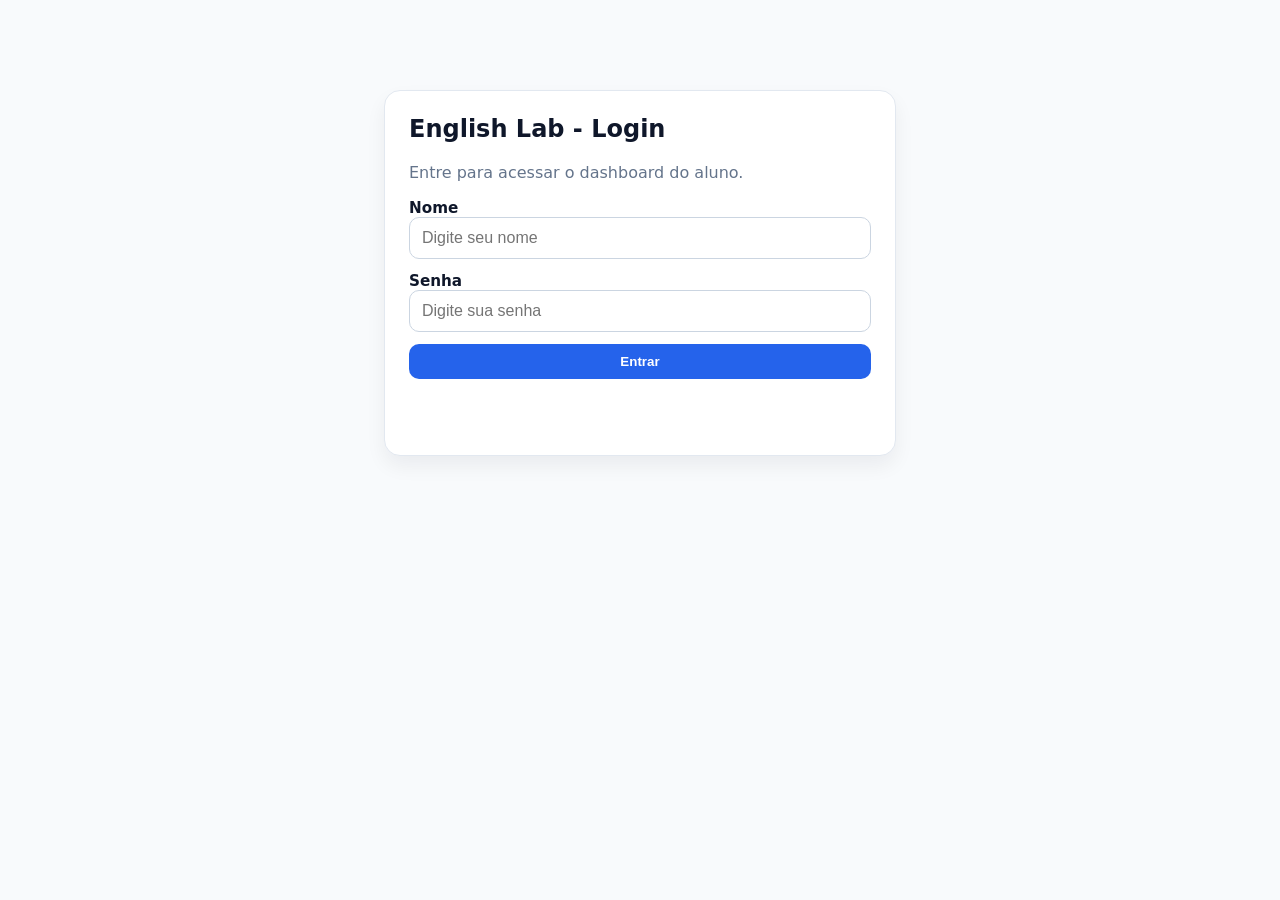
==== dashboard.html @ f732d4df "Implementa estrutura completa multi-página com XP e navegação" ====
<!DOCTYPE html>
<html lang="pt-BR">
<head>
  <meta charset="UTF-8" />
  <meta name="viewport" content="width=device-width, initial-scale=1.0" />
  <title>Dashboard | English Lab</title>
  <link rel="stylesheet" href="styles.css" />
</head>
<body>
  <main class="container">
    <section class="card">
      <h1>Dashboard do Aluno</h1>
      <p class="muted">Acompanhe seu progresso geral.</p>
      <div class="grid stats">
        <div class="stat"><div class="label">Nome</div><div id="name" class="value">-</div></div>
        <div class="stat"><div class="label">Nível</div><div id="level" class="value">1</div></div>
        <div class="stat"><div class="label">XP acumulado</div><div id="xp" class="value">0</div></div>
        <div class="stat"><div class="label">Dias de sequência</div><div id="streak" class="value">1</div></div>
        <div class="stat"><div class="label">Atividades concluídas</div><div id="activities" class="value">0</div></div>
      </div>
      <div class="spacer"></div>
      <div class="actions">
        <a class="btn btn-primary" href="listening.html">Ir para Listening Practice</a>
        <a class="btn btn-primary" href="quizzes.html">Ir para Quizzes</a>
        <a class="btn btn-primary" href="flashcards.html">Ir para Flashcards</a>
        <a class="btn btn-secondary" href="performance.html">Ver desempenho detalhado</a>
        <button id="logoutBtn" class="btn btn-danger">Voltar ao login</button>
      </div>
    </section>
  </main>
  <script src="common.js"></script>
  <script src="dashboard.js"></script>
</body>
</html>
---- styles.css ----
:root {
  --primary: #2563eb;
  --primary-dark: #1d4ed8;
  --bg: #f8fafc;
  --card: #ffffff;
  --text: #0f172a;
  --muted: #64748b;
  --success: #16a34a;
  --danger: #dc2626;
}
* { box-sizing: border-box; }
body {
  margin: 0;
  font-family: Inter, system-ui, -apple-system, Segoe UI, Roboto, sans-serif;
  background: var(--bg);
  color: var(--text);
}
.container { max-width: 960px; margin: 0 auto; padding: 24px; }
.card {
  background: var(--card);
  border: 1px solid #e2e8f0;
  border-radius: 16px;
  padding: 24px;
  box-shadow: 0 10px 20px rgba(15, 23, 42, 0.06);
}
h1,h2,h3 { margin-top: 0; }
.muted { color: var(--muted); }
.grid {
  display: grid;
  gap: 14px;
}
.grid.stats {
  grid-template-columns: repeat(auto-fit, minmax(170px, 1fr));
}
.stat {
  border: 1px solid #e2e8f0;
  border-radius: 12px;
  padding: 12px;
  background: #f8fafc;
}
.stat .label { color: var(--muted); font-size: 0.85rem; }
.stat .value { font-size: 1.25rem; font-weight: 800; }
input, select {
  width: 100%;
  padding: 11px 12px;
  border-radius: 10px;
  border: 1px solid #cbd5e1;
  font-size: 1rem;
}
label { font-weight: 600; font-size: 0.95rem; }
.field { margin-bottom: 12px; }
.btn {
  border: none;
  border-radius: 10px;
  padding: 10px 14px;
  font-weight: 700;
  cursor: pointer;
  transition: .2s;
}
.btn:active { transform: scale(0.98); }
.btn-primary { background: var(--primary); color: white; }
.btn-primary:hover { background: var(--primary-dark); }
.btn-secondary { background: #e2e8f0; color: #1e293b; }
.btn-success { background: var(--success); color: white; }
.btn-danger { background: var(--danger); color: white; }
.actions { display: flex; gap: 10px; flex-wrap: wrap; }
.center { text-align: center; }
.spacer { height: 12px; }
.progress {
  width: 100%;
  height: 10px;
  border-radius: 999px;
  background: #e2e8f0;
  overflow: hidden;
}
.progress > div {
  height: 100%;
  width: 0%;
  background: var(--primary);
}
.feedback { font-weight: 700; min-height: 20px; }
.feedback.good { color: var(--success); }
.feedback.bad { color: var(--danger); }
a.link { color: var(--primary-dark); text-decoration: none; font-weight: 600; }
ul.clean { list-style: none; padding: 0; margin: 0; }
ul.clean li { padding: 8px 0; border-bottom: 1px solid #f1f5f9; }
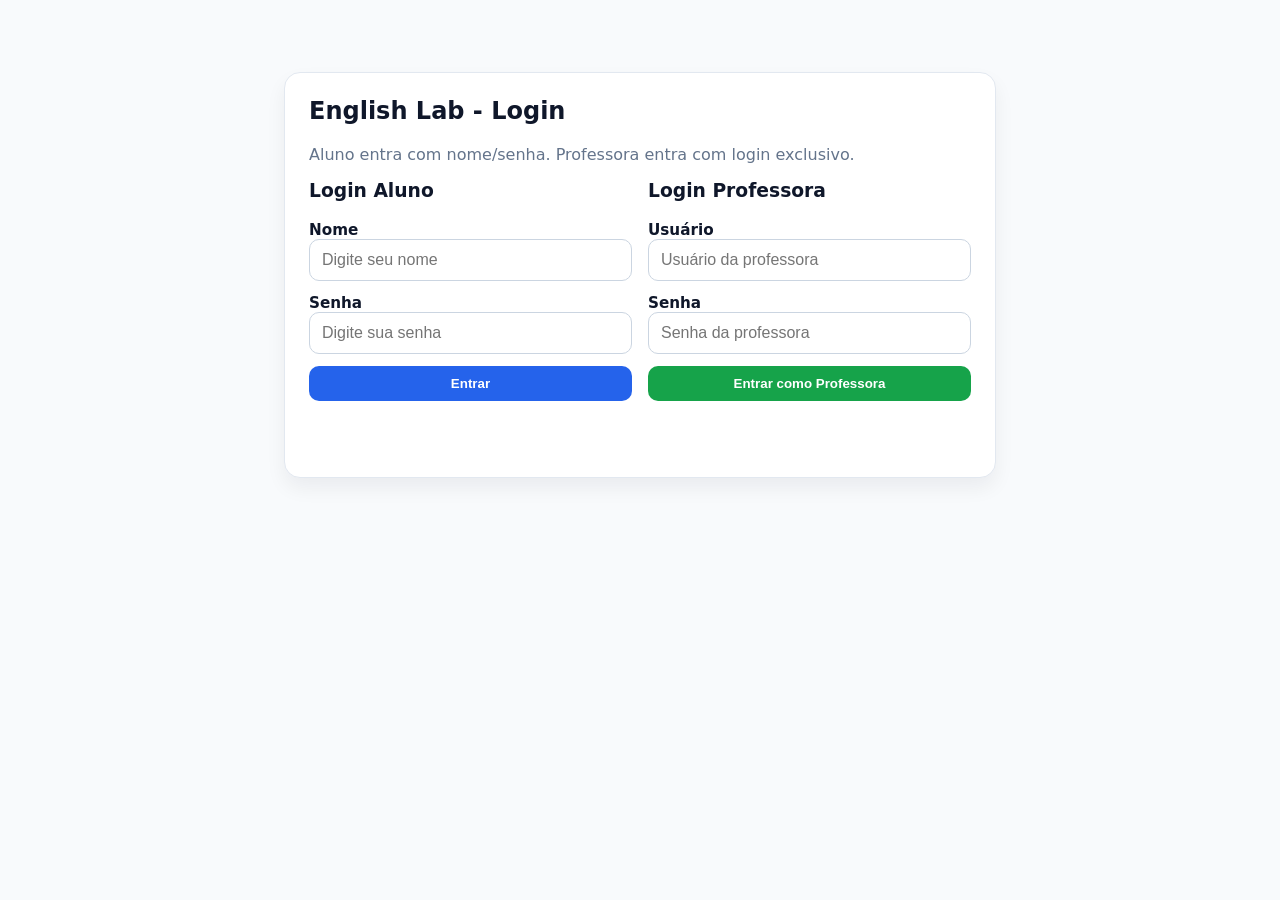
==== commit 366a6c4e: "Expande quizzes, translation quiz e flashcards com 50 palavras" ====
--- a/dashboard.html
+++ b/dashboard.html
@@ -23,6 +23,7 @@
         <a class="btn btn-primary" href="listening.html">Ir para Listening Practice</a>
         <a class="btn btn-primary" href="quizzes.html">Ir para Quizzes</a>
         <a class="btn btn-primary" href="flashcards.html">Ir para Flashcards</a>
+        <a class="btn btn-primary" href="translation.html">Ir para Translation Quiz</a>
         <a class="btn btn-secondary" href="performance.html">Ver desempenho detalhado</a>
         <button id="logoutBtn" class="btn btn-danger">Voltar ao login</button>
       </div>
--- a/styles.css
+++ b/styles.css
@@ -84,3 +84,35 @@
 a.link { color: var(--primary-dark); text-decoration: none; font-weight: 600; }
 ul.clean { list-style: none; padding: 0; margin: 0; }
 ul.clean li { padding: 8px 0; border-bottom: 1px solid #f1f5f9; }
+
+.flash-grid {
+  display: grid;
+  grid-template-columns: repeat(auto-fit, minmax(160px, 1fr));
+  gap: 12px;
+}
+.flash-card {
+  border: 1px solid #e2e8f0;
+  border-radius: 12px;
+  padding: 10px;
+  background: #fff;
+  cursor: pointer;
+}
+.flash-card:hover { background: #f8fafc; }
+.flash-top {
+  display: flex;
+  align-items: center;
+  justify-content: space-between;
+  gap: 8px;
+}
+.sound-btn {
+  border: none;
+  background: #dbeafe;
+  border-radius: 8px;
+  padding: 4px 7px;
+  cursor: pointer;
+}
+.hidden-info {
+  display: none;
+  margin: 6px 0 0;
+  font-size: 0.9rem;
+}
